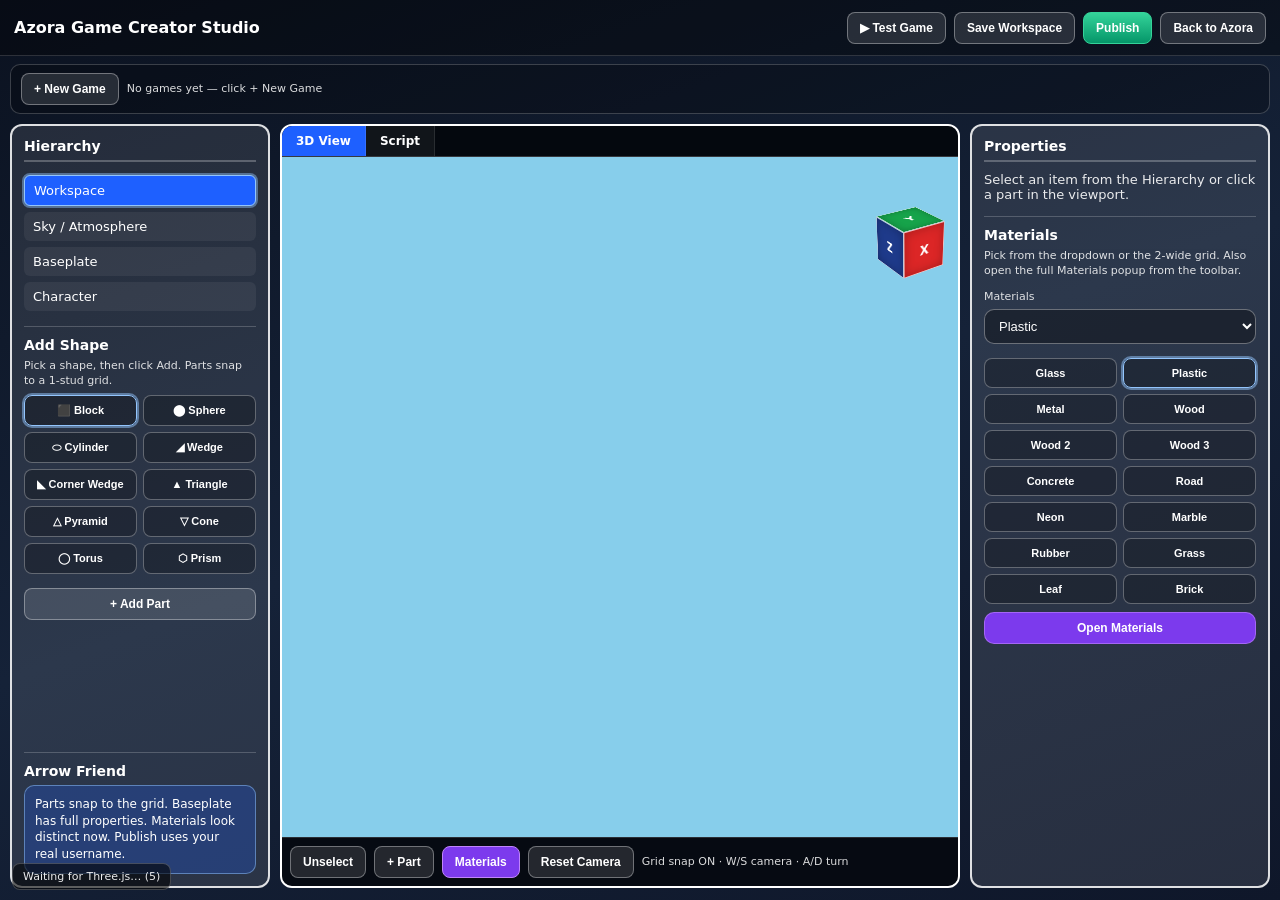
==== creator.html @ 9e4ce493 "Add files via upload" ====
<!DOCTYPE html>
<html lang="en">
<head>
    <meta charset="UTF-8">
    <meta name="viewport" content="width=device-width, initial-scale=1.0">
    <title>Azora Game Creator Studio</title>
    <script src="https://cdnjs.cloudflare.com/ajax/libs/three.js/r128/three.min.js"></script>
    <style>
        * { box-sizing: border-box; }
        html, body {
            margin: 0; padding: 0; height: 100%; width: 100%;
            font-family: system-ui, -apple-system, Segoe UI, Roboto, sans-serif;
            background: linear-gradient(160deg, #0b1220 0%, #152238 50%, #0f172a 100%);
            color: #fff; overflow: hidden;
        }
        button {
            cursor: pointer; border: 1px solid rgba(255,255,255,0.35);
            background: rgba(255,255,255,0.12); color: #fff;
            border-radius: 8px; padding: 8px 12px; font-weight: 700; font-size: 12px;
        }
        button:hover { background: rgba(30,96,255,0.45); }
        button.test-on {
            background: linear-gradient(180deg,#f59e0b,#d97706); border-color: #fbbf24; color: #111;
        }
        #desktopError {
            display: none; position: fixed; inset: 0; background: #0d1117; color: #fff;
            z-index: 99999; flex-direction: column; justify-content: center; align-items: center;
            text-align: center; padding: 20px;
        }
        #desktopError h1 { color: #ff3b30; font-size: 2rem; }
        .topbar {
            height: 56px; display: flex; align-items: center; justify-content: space-between;
            padding: 0 14px; border-bottom: 1px solid rgba(255,255,255,0.15);
            background: rgba(0,0,0,0.35);
        }
        .topbar h2 { margin: 0; font-size: 16px; }
        .topbar .actions { display: flex; gap: 8px; flex-wrap: wrap; }
        .games-bar {
            display: flex; gap: 8px; align-items: center; flex-wrap: wrap;
            margin: 8px 10px 0; padding: 8px 10px;
            background: rgba(0,0,0,0.25); border: 1px solid rgba(255,255,255,0.2);
            border-radius: 10px; min-height: 44px;
        }
        .games-list { display: flex; gap: 6px; flex-wrap: wrap; flex: 1; min-width: 0; }
        .game-chip {
            display: inline-flex; align-items: center; gap: 6px;
            padding: 5px 10px; border-radius: 999px; font-size: 11px; font-weight: 700;
            background: rgba(255,255,255,0.12); border: 1px solid rgba(255,255,255,0.25);
            color: #fff; cursor: pointer;
        }
        .game-chip.active { background: #1e60ff; border-color: #93c5fd; }
        .game-chip .vis { opacity: 0.85; font-size: 10px; }
        .studio-layout {
            display: grid; grid-template-columns: 260px 1fr 300px;
            gap: 10px; padding: 10px;
            height: calc(100vh - 56px - 60px);
        }
        .studio-panel {
            background: rgba(255,255,255,0.1); border: 2px solid rgba(255,255,255,0.85);
            border-radius: 12px; padding: 12px; display: flex; flex-direction: column;
            overflow: auto; min-height: 0;
        }
        .panel-title {
            font-size: 14px; font-weight: 800; border-bottom: 2px solid rgba(255,255,255,0.25);
            padding-bottom: 6px; margin-bottom: 10px; display: flex;
            justify-content: space-between; align-items: center; gap: 6px;
        }
        .hierarchy-item {
            padding: 7px 9px; margin: 3px 0; border-radius: 6px; cursor: pointer;
            background: rgba(255,255,255,0.06); font-size: 13px; user-select: none;
        }
        .hierarchy-item:hover { background: rgba(255,255,255,0.14); }
        .hierarchy-item.selected {
            background: #1e60ff; border: 1px solid #93c5fd;
            box-shadow: 0 0 0 2px rgba(147,197,253,0.45);
        }
        .viewport-container {
            position: relative; background: #0a1220; border: 2px solid #fff;
            border-radius: 12px; overflow: hidden; display: flex; flex-direction: column;
            min-height: 0; height: 100%;
        }
        .viewport-tabs {
            display: flex; flex-shrink: 0;
            background: rgba(0,0,0,0.55); border-bottom: 1px solid rgba(255,255,255,0.2);
        }
        .view-tab {
            padding: 8px 14px; cursor: pointer; border-right: 1px solid rgba(255,255,255,0.1);
            font-size: 12px; font-weight: 800; background: rgba(255,255,255,0.05); user-select: none;
        }
        .view-tab.active { background: #1e60ff; }
        #canvas3d {
            position: relative; flex: 1 1 auto; width: 100%;
            min-height: 320px; height: 100%; background: #87ceeb; cursor: default;
        }
        #canvas3d.dragging { cursor: grabbing; }
        #canvas3d canvas { display: block; width: 100% !important; height: 100% !important; }
        .viewport-toolbar {
            flex-shrink: 0; display: flex; gap: 8px; align-items: center; flex-wrap: wrap;
            padding: 8px; background: rgba(0,0,0,0.45); border-top: 1px solid rgba(255,255,255,0.15);
        }
        #scriptEditorContainer {
            display: none; flex: 1; flex-direction: column; padding: 10px; min-height: 0;
        }
        #codeArea {
            flex: 1; width: 100%; min-height: 160px; padding: 10px; border-radius: 8px;
            border: 1px solid #fff; background: rgba(255,255,255,0.92); color: #222;
            font-family: ui-monospace, SFMono-Regular, Menlo, Consolas, monospace; font-size: 12px;
            resize: none;
        }
        .property-row {
            display: flex; justify-content: space-between; align-items: center;
            margin-bottom: 10px; font-size: 12px; gap: 8px;
        }
        .property-row label { font-weight: 700; flex: 1; }
        .property-row input[type="number"],
        .property-row input[type="color"],
        .property-row input[type="range"],
        .property-row select {
            width: 110px; padding: 4px; border-radius: 4px; border: 1px solid #fff;
            background: rgba(255,255,255,0.12); color: #fff; text-align: center;
        }
        .property-row input[type="range"] { width: 90px; }
        .toggle-row {
            display: flex; justify-content: space-between; align-items: center;
            margin-bottom: 10px; font-size: 12px;
        }
        .toggle-row label { font-weight: 700; }
        .toggle-btn {
            min-width: 64px; padding: 5px 10px; border-radius: 999px; font-size: 11px;
            border: 1px solid rgba(255,255,255,0.35);
        }
        .toggle-btn.on { background: #059669; border-color: #34d399; }
        .toggle-btn.off { background: #7f1d1d; border-color: #f87171; }
        .mat-grid { display: grid; grid-template-columns: 1fr 1fr; gap: 6px; margin-top: 6px; }
        .mat-chip {
            padding: 8px 6px; border-radius: 8px; border: 1px solid rgba(255,255,255,0.3);
            background: rgba(0,0,0,0.25); color: #fff; font-size: 11px; font-weight: 800;
            cursor: pointer; text-align: center;
        }
        .mat-chip:hover { background: rgba(30,96,255,0.45); }
        .mat-chip.active { border-color: #93c5fd; box-shadow: 0 0 0 2px rgba(147,197,253,0.5); }

        .materials-popup-overlay {
            display: none;
            position: fixed;
            inset: 0;
            z-index: 5000;
            background: rgba(8, 10, 24, 0.72);
            align-items: center;
            justify-content: center;
            padding: 16px;
        }
        .materials-popup-overlay.open { display: flex; }
        .materials-popup {
            width: min(420px, 96vw);
            max-height: min(80vh, 560px);
            overflow: auto;
            background: linear-gradient(160deg, #1e1b4b, #0f172a);
            border: 2px solid rgba(147, 197, 253, 0.45);
            border-radius: 16px;
            box-shadow: 0 20px 50px rgba(0,0,0,0.55);
            padding: 16px 16px 18px;
            color: #fff;
        }
        .materials-popup h3 {
            margin: 0 0 10px;
            font-size: 1.15rem;
        }
        .materials-popup-top {
            display: flex;
            gap: 8px;
            align-items: center;
            margin-bottom: 12px;
        }
        .materials-popup-top label { font-size: 12px; opacity: 0.9; white-space: nowrap; }
        .materials-dropdown {
            flex: 1;
            padding: 8px 10px;
            border-radius: 10px;
            border: 1.5px solid rgba(255,255,255,0.35);
            background: rgba(0,0,0,0.35);
            color: #fff;
            font-size: 13px;
        }
        .materials-popup .mat-grid {
            grid-template-columns: 1fr 1fr;
            gap: 8px;
        }
        .materials-popup .mat-chip {
            padding: 12px 10px;
            font-size: 13px;
            text-align: center;
            border-radius: 12px;
            background: rgba(255,255,255,0.08);
            border: 1.5px solid rgba(255,255,255,0.28);
            color: #fff;
            cursor: pointer;
        }
        .materials-popup .mat-chip .mat-swatch {
            display: block;
            height: 28px;
            border-radius: 8px;
            margin-bottom: 6px;
            border: 1px solid rgba(255,255,255,0.25);
        }
        .materials-popup-actions {
            display: flex;
            gap: 8px;
            margin-top: 14px;
        }
        .materials-popup-actions button {
            flex: 1;
            padding: 10px;
            border-radius: 10px;
            border: 1.5px solid rgba(255,255,255,0.35);
            cursor: pointer;
            font-weight: 700;
        }
        .materials-popup-apply {
            background: linear-gradient(180deg, #60a5fa, #2563eb);
            color: #fff;
        }
        .materials-popup-close {
            background: rgba(255,255,255,0.1);
            color: #fff;
        }

        .shape-grid { display: grid; grid-template-columns: 1fr 1fr; gap: 6px; margin-bottom: 8px; }
        .shape-chip {
            padding: 8px 6px; border-radius: 8px; border: 1px solid rgba(255,255,255,0.3);
            background: rgba(0,0,0,0.25); color: #fff; font-size: 11px; font-weight: 800;
            cursor: pointer; text-align: center;
        }
        .shape-chip:hover { background: rgba(30,96,255,0.45); }
        .shape-chip.active { border-color: #93c5fd; box-shadow: 0 0 0 2px rgba(147,197,253,0.5); }
        .hint-mini { font-size: 11px; opacity: 0.85; line-height: 1.35; margin: 6px 0; }
        .arrow-friend {
            margin-top: auto; padding-top: 10px; border-top: 1px solid rgba(255,255,255,0.2);
        }
        .arrow-bubble {
            background: rgba(30,96,255,0.25); border: 1px solid rgba(147,197,253,0.5);
            border-radius: 10px; padding: 10px; font-size: 12px; line-height: 1.4; min-height: 54px;
        }
        .script-block {
            background: rgba(30,96,255,0.85); border: 1.5px solid #fff; color: #fff;
            border-radius: 6px; padding: 6px 10px; font-size: 12px; cursor: grab;
            text-align: left; margin: 4px 0;
        }
        #statusLine {
            position: fixed; left: 12px; bottom: 10px; z-index: 50;
            background: rgba(0,0,0,0.65); border: 1px solid rgba(255,255,255,0.25);
            border-radius: 8px; padding: 6px 10px; font-size: 11px; opacity: 0.9;
            pointer-events: none;
        }
        #orientCubeWrap {
            position: absolute; right: 12px; top: 48px; width: 72px; height: 72px;
            z-index: 20; perspective: 400px; user-select: none;
        }
        #orientCube {
            width: 48px; height: 48px; margin: 12px auto 0;
            position: relative; transform-style: preserve-3d;
            transform: rotateX(-25deg) rotateY(35deg); cursor: grab;
        }
        #orientCube:active { cursor: grabbing; }
        .oc-face {
            position: absolute; width: 48px; height: 48px;
            display: flex; align-items: center; justify-content: center;
            font-weight: 900; font-size: 14px; color: #fff;
            border: 1px solid rgba(255,255,255,0.7);
            backface-visibility: hidden;
            box-shadow: inset 0 0 12px rgba(0,0,0,0.25);
        }
        .oc-face.px { background: #dc2626; transform: rotateY(0deg) translateZ(24px); }
        .oc-face.nx { background: #991b1b; transform: rotateY(180deg) translateZ(24px); }
        .oc-face.py { background: #16a34a; transform: rotateX(90deg) translateZ(24px); }
        .oc-face.ny { background: #166534; transform: rotateX(-90deg) translateZ(24px); }
        .oc-face.pz { background: #2563eb; transform: rotateY(90deg) translateZ(24px); }
        .oc-face.nz { background: #1e3a8a; transform: rotateY(-90deg) translateZ(24px); }
        #testBanner {
            display: none; position: absolute; left: 50%; top: 52px; transform: translateX(-50%);
            z-index: 25; background: rgba(245,158,11,0.95); color: #111;
            padding: 6px 14px; border-radius: 999px; font-size: 12px; font-weight: 800;
            border: 1px solid #fff; pointer-events: none;
        }
        @media (max-width: 900px) {
            .studio-layout { grid-template-columns: 1fr; height: auto; overflow: auto; }
            body { overflow: auto; }
            #canvas3d { min-height: 360px; height: 50vh; }
        }
    </style>
</head>
<body>

<div id="desktopError">
    <img src="logo.jpg" alt="Azora Logo" style="width:100px;border-radius:50%;margin-bottom:20px;" onerror="this.style.display='none'">
    <h1>Desktop Recommended</h1>
    <p style="max-width:500px;font-size:16px;line-height:1.6;">
        Creator works best on a computer. You can continue anyway on this device.
    </p>
    <button onclick="forceContinueStudio()" style="margin-top:18px;">Continue Anyway</button>
    <button onclick="window.location.href='index.html'" style="margin-top:10px;">Back to Azora</button>
</div>

<div class="topbar" id="topbar">
    <h2>Azora Game Creator Studio</h2>
    <div class="actions">
        <button id="testBtn" onclick="toggleTestMode()">▶ Test Game</button>
        <button id="saveProjectBtn" onclick="saveProject()">Save Workspace</button>
        <button onclick="publishCurrentGame()" style="background:linear-gradient(180deg,#34d399,#059669);color:#fff;border-color:#34d399;">Publish</button>
        <button onclick="handleBack()">Back to Azora</button>
    </div>
</div>

<div class="games-bar" id="gamesBar">
    <button type="button" onclick="createNewGame()" title="Create a new game">+ New Game</button>
    <div class="games-list" id="myGamesList"></div>
</div>

<div class="studio-layout" id="studioLayout">
    <div class="studio-panel">
        <div class="panel-title"><span>Hierarchy</span></div>
        <div class="hierarchy-item selected" id="hierarchyWorkspace" onclick="selectNode('workspace')">Workspace</div>
        <div class="hierarchy-item" id="hierarchySky" onclick="selectNode('sky')">Sky / Atmosphere</div>
        <div class="hierarchy-item" id="hierarchyBaseplate" onclick="selectNode('baseplate')">Baseplate</div>
        <div class="hierarchy-item" id="hierarchyCharacter" onclick="selectNode('character')">Character</div>
        <div id="dynamicPartsContainer"></div>

        <div style="margin-top:12px;border-top:1px solid rgba(255,255,255,0.2);padding-top:10px;">
            <div class="panel-title" style="border:none;margin:0 0 6px;padding:0;"><span>Add Shape</span></div>
            <p class="hint-mini">Pick a shape, then click Add. Parts snap to a 1-stud grid.</p>
            <div class="shape-grid" id="shapeGrid"></div>
            <button type="button" onclick="addNewPart()" style="width:100%;margin-top:6px;">+ Add Part</button>
        </div>

        <div class="arrow-friend">
            <div class="panel-title" style="border:none;margin:0 0 6px;padding:0;"><span>Arrow Friend</span></div>
            <div class="arrow-bubble" id="arrowBubble">
                Parts snap to the grid. Baseplate has full properties. Materials look distinct now. Publish uses your real username.
            </div>
        </div>
    </div>

    <div class="viewport-container">
        <div class="viewport-tabs">
            <div class="view-tab active" id="tab3D" onclick="switchView('3d')">3D View</div>
            <div class="view-tab" id="tabScript" onclick="switchView('script')">Script</div>
        </div>
        <div id="canvas3d">
            <div id="testBanner">TEST MODE — WASD move character · Space jump · Esc to stop</div>
            <div id="orientCubeWrap" title="Drag to orbit · click a face to snap">
                <div id="orientCube">
                    <div class="oc-face px" data-face="px">X</div>
                    <div class="oc-face nx" data-face="nx">X</div>
                    <div class="oc-face py" data-face="py">Y</div>
                    <div class="oc-face ny" data-face="ny">Y</div>
                    <div class="oc-face pz" data-face="pz">Z</div>
                    <div class="oc-face nz" data-face="nz">Z</div>
                </div>
            </div>
        </div>
        <div class="viewport-toolbar">
            <button type="button" onclick="unselectAll()">Unselect</button>
            <button type="button" onclick="addNewPart()">+ Part</button>
            <button type="button" onclick="openMaterialsPopup()" style="background:#7c3aed;border-color:#c084fc;">Materials</button>
            <button type="button" onclick="resetCamera()">Reset Camera</button>
            <span class="hint-mini" id="selectHint">Grid snap ON · W/S camera · A/D turn</span>
        </div>
        <div id="scriptEditorContainer" ondragover="event.preventDefault()" ondrop="handleBlockDrop(event)">
            <textarea id="codeArea" placeholder="// Write scripts here…"></textarea>
        </div>
    </div>

    <div class="studio-panel" id="propertiesPanel">
        <div class="panel-title" id="propertiesTitle">Properties</div>
        <div id="propertiesContent" style="color:rgba(255,255,255,0.9);font-size:13px;">
            Select an item from the Hierarchy or click a part in the viewport.
        </div>
        <div style="margin-top:14px;border-top:1px solid rgba(255,255,255,0.2);padding-top:10px;">
            <div class="panel-title" style="border:none;margin:0 0 6px;padding:0;"><span>Materials</span></div>
            <p class="hint-mini">Pick from the dropdown or the 2-wide grid. Also open the full Materials popup from the toolbar.</p>
            <label class="hint-mini" for="materialsDropdownSide">Materials</label>
            <select id="materialsDropdownSide" class="materials-dropdown" onchange="pickMaterial(this.value)" style="width:100%;margin:4px 0 8px;"></select>
            <div class="mat-grid" id="materialsGrid"></div>
            <button type="button" onclick="openMaterialsPopup()" style="width:100%;margin-top:8px;padding:8px;border-radius:10px;border:1.5px solid rgba(192,132,252,0.6);background:#7c3aed;color:#fff;font-weight:700;cursor:pointer;">Open Materials</button>
        </div>
    </div>
</div>


<div class="materials-popup-overlay" id="materialsPopupOverlay" onclick="if(event.target===this)closeMaterialsPopup()">
    <div class="materials-popup" role="dialog" aria-label="Materials">
        <h3>Materials</h3>
        <div class="materials-popup-top">
            <label for="materialsDropdownPopup">Materials</label>
            <select id="materialsDropdownPopup" class="materials-dropdown" onchange="pickMaterial(this.value)"></select>
        </div>
        <div class="mat-grid" id="materialsPopupGrid"></div>
        <div class="materials-popup-actions">
            <button type="button" class="materials-popup-apply" onclick="applySelectedMaterialFromPopup()">Apply</button>
            <button type="button" class="materials-popup-close" onclick="closeMaterialsPopup()">Close</button>
        </div>
    </div>
</div>

<div id="statusLine">Booting Creator…</div>

<script>
/* ===== Azora Creator Studio — grid snap, shapes, baseplate props, materials, publish fix ===== */
var scene, camera, renderer, ambientLight, directionalLight;
var baseplateMesh = null, gridHelper = null, characterGroup = null;
var raycaster = null, mouse = null, outlineHelper = null;
var partsList = [];
var selectedPartId = null, selectedNodeId = "workspace";
var selectedMaterialId = "Plastic";
var selectedShapeId = "Block";
var currentGameId = null;
var animating = false;
var studioForced = false;
var isTestMode = false;
var GRID = 1; // 1 stud grid

var camYaw = Math.PI / 4;
var camPitch = 0.45;
var camDist = 32;
var camTarget = null;
var keys = {};

var isDraggingPart = false;
var dragPart = null;
var dragPlane = null;
var dragOffset = null;
var dragPointerId = null;

var orientRotX = -25;
var orientRotY = 35;
var orientDragging = false;
var orientLastX = 0, orientLastY = 0;

var charVelY = 0;
var charOnGround = true;
var CHAR_SPEED = 10;
var CHAR_JUMP = 9;
var GRAVITY = 22;

/* Strongly distinct materials */
var MATERIALS = {
    Glass:    { name: "Glass",    color: 0x88d4ff, opacity: 0.35, shininess: 160, transparent: true, specular: 0xffffff },
    Plastic:  { name: "Plastic",  color: 0x1e60ff, opacity: 1,    shininess: 45,  transparent: false, specular: 0x666666 },
    Metal:    { name: "Metal",    color: 0xc0c8d0, opacity: 1,    shininess: 200, transparent: false, specular: 0xffffff },
    Wood:     { name: "Wood",     color: 0xffffff, opacity: 1,    shininess: 8,   transparent: false, specular: 0x222222, map: "wood1.jpg" },
    Wood2:    { name: "Wood 2",   color: 0xffffff, opacity: 1,    shininess: 10,  transparent: false, specular: 0x333333, map: "wood2.jpg" },
    Wood3:    { name: "Wood 3",   color: 0xffffff, opacity: 1,    shininess: 6,   transparent: false, specular: 0x222222, map: "wood3.jpg" },
    Concrete: { name: "Concrete", color: 0xffffff, opacity: 1,    shininess: 2,   transparent: false, specular: 0x111111, map: "concrete.jpg" },
    Road:     { name: "Road",     color: 0xffffff, opacity: 1,    shininess: 4,   transparent: false, specular: 0x222222, map: "road.jpg" },
    Neon:     { name: "Neon",     color: 0x00ffcc, opacity: 1,    shininess: 120, transparent: false, specular: 0x00ffcc, emissive: 0x00aa88 },
    Marble:   { name: "Marble",   color: 0xffffff, opacity: 1,    shininess: 90,  transparent: false, specular: 0xaaaaaa, map: "marble.png" },
    Rubber:   { name: "Rubber",   color: 0x1a1a1a, opacity: 1,    shininess: 1,   transparent: false, specular: 0x050505 },
    Grass:    { name: "Grass",    color: 0xffffff, opacity: 1,    shininess: 5,   transparent: false, specular: 0x113311, map: "grass.jpg" },
    Leaf:     { name: "Leaf",     color: 0xffffff, opacity: 1,    shininess: 15,  transparent: false, specular: 0x224422, map: "leaf.jpg" },
    Brick:    { name: "Brick",    color: 0xb33a2b, opacity: 1,    shininess: 12,  transparent: false, specular: 0x331111 }
};

var SHAPES = {
    Block:        { name: "Block",        icon: "⬛" },
    Sphere:       { name: "Sphere",       icon: "⬤" },
    Cylinder:     { name: "Cylinder",     icon: "⬭" },
    Wedge:        { name: "Wedge",        icon: "◢" },
    CornerWedge:  { name: "Corner Wedge", icon: "◣" },
    Triangle:     { name: "Triangle",     icon: "▲" },
    Pyramid:      { name: "Pyramid",      icon: "△" },
    Cone:         { name: "Cone",         icon: "▽" },
    Torus:        { name: "Torus",        icon: "◯" },
    Prism:        { name: "Prism",        icon: "⬡" }
};

var skySettings = {
    skyColor: "#87ceeb",
    atmosphereOn: true,
    atmosphereColor: "#a5d8ff",
    density: 0.25,
    sunIntensity: 1.0
};

/* Baseplate is a full part-like object */
var baseplateProps = {
    sizeX: 50, sizeY: 1, sizeZ: 50,
    posX: 0, posY: -0.5, posZ: 0,
    color: "#3a4555",
    material: "Concrete",
    transparency: 1,
    canTouch: true,
    canCollide: true
};

var placedCharacter = {
    head: 0xffdbac, torso: 0x1e60ff, leftArm: 0xffdbac, rightArm: 0xffdbac,
    leftLeg: 0x333333, rightLeg: 0x333333
};

function setStatus(msg) {
    var el = document.getElementById("statusLine");
    if (el) el.textContent = msg;
}
function arrowBubbleSpeak(html) {
    var el = document.getElementById("arrowBubble");
    if (el) el.innerHTML = html;
}
function snap(v) { return Math.round(v / GRID) * GRID; }
function snapVec(x, y, z) {
    return { x: snap(x), y: snap(y), z: snap(z) };
}

function enforceComputerOnly() {
    var err = document.getElementById("desktopError");
    if (!err) return;
    if (studioForced) { err.style.display = "none"; return; }
    err.style.display = (window.innerWidth < 700) ? "flex" : "none";
}
function forceContinueStudio() {
    studioForced = true;
    var err = document.getElementById("desktopError");
    if (err) err.style.display = "none";
    setTimeout(bootStudio, 50);
}

function getLoggedInUsername() {
    try {
        var a = JSON.parse(localStorage.getItem("azoraAccount") || "null");
        if (a && a.username && String(a.username).trim()) return String(a.username).trim();
    } catch (e) {}
    try {
        var g = JSON.parse(localStorage.getItem("azoraGuest") || "null");
        if (g && g.id != null) return "Guest #" + g.id;
    } catch (e2) {}
    return "Player";
}


var _creatorTexCache = {};
function loadCreatorTexture(file, onDone) {
    if (!file || typeof THREE === "undefined") { if (onDone) onDone(null); return; }
    if (_creatorTexCache[file]) { if (onDone) onDone(_creatorTexCache[file]); return; }
    try {
        var loader = new THREE.TextureLoader();
        loader.load(file, function (tex) {
            try {
                tex.wrapS = tex.wrapT = THREE.RepeatWrapping;
                tex.repeat.set(2, 2);
                tex.needsUpdate = true;
            } catch (e) {}
            _creatorTexCache[file] = tex;
            if (onDone) onDone(tex);
        }, undefined, function () { if (onDone) onDone(null); });
    } catch (e2) { if (onDone) onDone(null); }
}

function makeMaterial(matId, colorHex, opacityOverride) {
    var def = MATERIALS[matId] || MATERIALS.Plastic;
    var col = (colorHex != null) ? colorHex : def.color;
    var opacity = (opacityOverride != null) ? opacityOverride : (def.opacity != null ? def.opacity : 1);
    var transparent = opacity < 0.999 || !!def.transparent;
    var mapFile = def.map || null;
    var cachedMap = (mapFile && _creatorTexCache[mapFile]) ? _creatorTexCache[mapFile] : null;
    try {
        var mat = new THREE.MeshPhongMaterial({
            color: col,
            map: cachedMap || null,
            transparent: transparent,
            opacity: opacity,
            shininess: def.shininess != null ? def.shininess : 40,
            specular: def.specular != null ? def.specular : 0x444444,
            emissive: def.emissive || 0x000000,
            side: THREE.DoubleSide,
            depthWrite: opacity > 0.85,
            flatShading: (matId === "Brick" || matId === "Rubber")
        });
        mat.userData = { azoraMaterial: matId, mapFile: mapFile };
        if (mapFile && !cachedMap) {
            loadCreatorTexture(mapFile, function (tex) {
                if (!tex || !mat) return;
                try { mat.map = tex; mat.needsUpdate = true; } catch (e) {}
            });
        }
        return mat;
    } catch (e) {
        return new THREE.MeshLambertMaterial({ color: col, transparent: transparent, opacity: opacity, side: THREE.DoubleSide });
    }
}
/* ---- Shape geometry builders (unit-ish size ~2) ---- */
function makeShapeGeometry(shapeId) {
    switch (shapeId) {
        case "Sphere":
            return new THREE.SphereGeometry(1, 16, 12);
        case "Cylinder":
            return new THREE.CylinderGeometry(1, 1, 2, 16);
        case "Cone":
            return new THREE.ConeGeometry(1, 2, 16);
        case "Torus":
            return new THREE.TorusGeometry(0.9, 0.35, 12, 24);
        case "Wedge": {
            // Right-angle wedge (prism with triangle profile)
            var g = new THREE.Geometry ? null : null;
            // BufferGeometry triangle prism
            var shape = new THREE.Shape();
            shape.moveTo(-1, -1);
            shape.lineTo(1, -1);
            shape.lineTo(-1, 1);
            shape.lineTo(-1, -1);
            var extrude = new THREE.ExtrudeGeometry(shape, { depth: 2, bevelEnabled: false });
            extrude.rotateY(Math.PI / 2);
            extrude.translate(0, 0, -1);
            return extrude;
        }
        case "CornerWedge": {
            // Tetrahedron-ish corner
            var geo = new THREE.TetrahedronGeometry(1.4, 0);
            geo.rotateY(Math.PI / 4);
            return geo;
        }
        case "Triangle": {
            // Flat triangle panel
            var s = new THREE.Shape();
            s.moveTo(0, 1.2);
            s.lineTo(-1.2, -1);
            s.lineTo(1.2, -1);
            s.lineTo(0, 1.2);
            var eg = new THREE.ExtrudeGeometry(s, { depth: 0.3, bevelEnabled: false });
            eg.translate(0, 0, -0.15);
            return eg;
        }
        case "Pyramid":
            return new THREE.ConeGeometry(1.2, 2, 4);
        case "Prism":
            return new THREE.CylinderGeometry(1.1, 1.1, 2, 6);
        case "Block":
        default:
            return new THREE.BoxGeometry(2, 2, 2);
    }
}

function initShapeGrid() {
    var grid = document.getElementById("shapeGrid");
    if (!grid) return;
    var html = "";
    Object.keys(SHAPES).forEach(function (id) {
        var s = SHAPES[id];
        html += '<button type="button" class="shape-chip' + (id === selectedShapeId ? " active" : "") +
            '" onclick="pickShape(\'' + id + '\')">' + s.icon + " " + s.name + "</button>";
    });
    grid.innerHTML = html;
}
function pickShape(id) {
    selectedShapeId = id;
    initShapeGrid();
    arrowBubbleSpeak("Shape set to <strong>" + (SHAPES[id] ? SHAPES[id].name : id) + "</strong>. Click + Add Part.");
}

function materialSwatchColor(id) {
    var m = MATERIALS[id];
    if (!m) return "#888";
    var c = m.color != null ? m.color : 0x888888;
    return "#" + ("000000" + (c >>> 0).toString(16)).slice(-6);
}

function fillMaterialsDropdown(selectEl) {
    if (!selectEl) return;
    var html = "";
    Object.keys(MATERIALS).forEach(function (id) {
        var m = MATERIALS[id];
        html += '<option value="' + id + '"' + (id === selectedMaterialId ? " selected" : "") + ">" +
            (m.name || id) + (m.map ? " · textured" : "") + "</option>";
    });
    selectEl.innerHTML = html;
    try { selectEl.value = selectedMaterialId; } catch (e) {}
}

function initMaterialsGrid() {
    var grid = document.getElementById("materialsGrid");
    if (grid) {
        var html = "";
        Object.keys(MATERIALS).forEach(function (id) {
            var m = MATERIALS[id];
            html += '<button type="button" class="mat-chip' + (id === selectedMaterialId ? " active" : "") +
                '" onclick="pickMaterial(\'' + id + '\')">' + m.name + "</button>";
        });
        grid.innerHTML = html;
    }
    var popupGrid = document.getElementById("materialsPopupGrid");
    if (popupGrid) {
        var html2 = "";
        Object.keys(MATERIALS).forEach(function (id) {
            var m = MATERIALS[id];
            html2 += '<button type="button" class="mat-chip' + (id === selectedMaterialId ? " active" : "") +
                '" onclick="pickMaterial(\'' + id + '\')">' +
                '<span class="mat-swatch" style="background:' + materialSwatchColor(id) + '"></span>' +
                (m.name || id) +
                (m.map ? '<div class="hint-mini" style="margin:2px 0 0;opacity:.75">texture</div>' : '') +
                "</button>";
        });
        popupGrid.innerHTML = html2;
    }
    fillMaterialsDropdown(document.getElementById("materialsDropdownSide"));
    fillMaterialsDropdown(document.getElementById("materialsDropdownPopup"));
}

function openMaterialsPopup() {
    var ov = document.getElementById("materialsPopupOverlay");
    if (!ov) return;
    initMaterialsGrid();
    ov.classList.add("open");
    try { arrowBubbleSpeak("Materials library open — pick one, then <strong>Apply</strong>."); } catch (e) {}
}
function closeMaterialsPopup() {
    var ov = document.getElementById("materialsPopupOverlay");
    if (ov) ov.classList.remove("open");
}
function applySelectedMaterialFromPopup() {
    pickMaterial(selectedMaterialId);
    closeMaterialsPopup();
}
window.openMaterialsPopup = openMaterialsPopup;
window.closeMaterialsPopup = closeMaterialsPopup;
window.applySelectedMaterialFromPopup = applySelectedMaterialFromPopup;

function pickMaterial(id) {
    if (!MATERIALS[id]) return;
    selectedMaterialId = id;
    initMaterialsGrid();
    try { if (MATERIALS[id].map) loadCreatorTexture(MATERIALS[id].map); } catch (e) {}
    if (selectedPartId === "baseplate") {
        applyMaterialToBaseplate(id);
    } else if (selectedPartId) {
        applyMaterialToPart(selectedPartId, id);
    } else {
        arrowBubbleSpeak("Material set to <strong>" + (MATERIALS[id].name || id) + "</strong>. Select a part or baseplate to apply.");
    }
}

function applyMaterialToPart(partId, matId) {
    var part = partsList.find(function (p) { return p.id === partId; });
    if (!part || !part.mesh) return;
    var col = part.color ? new THREE.Color(part.color) : null;
    // When switching material, adopt material's default color if user hasn't custom-tinted much
    var useCol = col ? col.getHex() : (MATERIALS[matId] ? MATERIALS[matId].color : 0x1e60ff);
    // Always refresh color to material default for strong visual change, unless color was customized
    if (!part.colorCustom) {
        useCol = MATERIALS[matId] ? MATERIALS[matId].color : useCol;
        part.color = "#" + ("000000" + useCol.toString(16)).slice(-6);
    }
    part.material = matId;
    var op = part.transparency != null ? part.transparency : (MATERIALS[matId] && MATERIALS[matId].opacity != null ? MATERIALS[matId].opacity : 1);
    if (MATERIALS[matId] && MATERIALS[matId].transparent && part.transparency == null) {
        op = MATERIALS[matId].opacity;
        part.transparency = op;
    }
    part.mesh.material = makeMaterial(matId, useCol, op);
    refreshPartProperties(partId);
    refreshHierarchyPartLabel(part);
    setStatus(partId + " → " + matId);
}

function applyMaterialToBaseplate(matId) {
    if (!baseplateMesh) return;
    baseplateProps.material = matId;
    if (!baseplateProps.colorCustom) {
        var c = MATERIALS[matId] ? MATERIALS[matId].color : 0x3a4555;
        baseplateProps.color = "#" + ("000000" + c.toString(16)).slice(-6);
    }
    var col = new THREE.Color(baseplateProps.color).getHex();
    var op = baseplateProps.transparency != null ? baseplateProps.transparency : 1;
    baseplateMesh.material = makeMaterial(matId, col, op);
    refreshBaseplateProperties();
    setStatus("Baseplate → " + matId);
}

function applySkySettings() {
    if (!scene) return;
    try {
        scene.background = new THREE.Color(skySettings.skyColor || "#87ceeb");
        if (skySettings.atmosphereOn) {
            var fogCol = new THREE.Color(skySettings.atmosphereColor || "#a5d8ff");
            scene.fog = new THREE.FogExp2(fogCol.getHex(), Math.max(0.0015, (skySettings.density || 0.25) * 0.035));
        } else {
            scene.fog = null;
        }
        if (directionalLight) directionalLight.intensity = skySettings.sunIntensity || 1;
        if (ambientLight) ambientLight.intensity = 0.45 + (1 - (skySettings.density || 0.25)) * 0.35;
    } catch (e) {
        try { scene.background = new THREE.Color(0x87ceeb); scene.fog = null; } catch (e2) {}
    }
}

function updateCameraFromOrbit() {
    if (!camera || isTestMode) return;
    if (!camTarget) camTarget = new THREE.Vector3(0, 1, 0);
    var x = camTarget.x + camDist * Math.sin(camYaw) * Math.cos(camPitch);
    var y = camTarget.y + camDist * Math.sin(camPitch);
    var z = camTarget.z + camDist * Math.cos(camYaw) * Math.cos(camPitch);
    camera.position.set(x, y, z);
    camera.lookAt(camTarget);
    syncOrientCube();
}
function syncOrientCube() {
    var cube = document.getElementById("orientCube");
    if (!cube) return;
    orientRotY = (camYaw * 180 / Math.PI);
    orientRotX = -20 - (camPitch * 40);
    cube.style.transform = "rotateX(" + orientRotX + "deg) rotateY(" + orientRotY + "deg)";
}
function resizeRenderer() {
    var container = document.getElementById("canvas3d");
    if (!container || !renderer || !camera) return;
    var w = Math.max(container.clientWidth, 2);
    var h = Math.max(container.clientHeight, 2);
    if (h < 40) h = 420;
    if (w < 40) w = 640;
    camera.aspect = w / h;
    camera.updateProjectionMatrix();
    renderer.setSize(w, h, false);
    setStatus((isTestMode ? "TEST" : "Studio") + " · grid " + GRID + " · parts: " + partsList.length);
}

function rebuildBaseplateMesh() {
    if (!scene) return;
    if (baseplateMesh) {
        scene.remove(baseplateMesh);
        try { baseplateMesh.geometry.dispose(); } catch (e) {}
    }
    var geo = new THREE.BoxGeometry(baseplateProps.sizeX, baseplateProps.sizeY, baseplateProps.sizeZ);
    var col = new THREE.Color(baseplateProps.color || "#3a4555").getHex();
    var op = baseplateProps.transparency != null ? baseplateProps.transparency : 1;
    baseplateMesh = new THREE.Mesh(geo, makeMaterial(baseplateProps.material || "Concrete", col, op));
    baseplateMesh.position.set(baseplateProps.posX, baseplateProps.posY, baseplateProps.posZ);
    baseplateMesh.userData.azoraKind = "baseplate";
    scene.add(baseplateMesh);
}

function init3DScene() {
    var container = document.getElementById("canvas3d");
    if (!container) { setStatus("Missing #canvas3d"); return false; }
    if (typeof THREE === "undefined") {
        setStatus("Three.js failed to load");
        return false;
    }
    Array.prototype.slice.call(container.querySelectorAll("canvas")).forEach(function (c) { c.remove(); });

    scene = new THREE.Scene();
    applySkySettings();
    camTarget = new THREE.Vector3(0, 1, 0);

    var w = Math.max(container.clientWidth, 2);
    var h = Math.max(container.clientHeight, 2);
    if (h < 40) h = 420;
    if (w < 40) w = 640;

    camera = new THREE.PerspectiveCamera(55, w / h, 0.1, 3000);
    updateCameraFromOrbit();

    renderer = new THREE.WebGLRenderer({ antialias: true, alpha: false });
    renderer.setClearColor(0x87ceeb, 1);
    renderer.setPixelRatio(Math.min(window.devicePixelRatio || 1, 2));
    renderer.setSize(w, h, false);
    container.insertBefore(renderer.domElement, container.firstChild);

    ambientLight = new THREE.AmbientLight(0xffffff, 0.55);
    scene.add(ambientLight);
    directionalLight = new THREE.DirectionalLight(0xffffff, skySettings.sunIntensity || 1);
    directionalLight.position.set(20, 30, 12);
    scene.add(directionalLight);
    var fill = new THREE.DirectionalLight(0x9ecbff, 0.35);
    fill.position.set(-12, 10, -8);
    scene.add(fill);

    rebuildBaseplateMesh();

    gridHelper = new THREE.GridHelper(100, 100, 0xffffff, 0x556677);
    gridHelper.position.y = 0.02;
    scene.add(gridHelper);

    characterGroup = new THREE.Group();
    characterGroup.position.set(0, 1.2, 0);
    function limb(name, w2, h2, d2, col, x, y) {
        var m = new THREE.Mesh(new THREE.BoxGeometry(w2, h2, d2), makeMaterial("Plastic", col));
        m.name = name; m.position.set(x, y, 0); characterGroup.add(m);
    }
    limb("head", 1.2, 1.2, 1.2, placedCharacter.head, 0, 2);
    limb("torso", 1.6, 2.0, 0.8, placedCharacter.torso, 0, 0.4);
    limb("leftArm", 0.7, 2.0, 0.7, placedCharacter.leftArm, -1.2, 0.4);
    limb("rightArm", 0.7, 2.0, 0.7, placedCharacter.rightArm, 1.2, 0.4);
    limb("leftLeg", 0.7, 2.0, 0.7, placedCharacter.leftLeg, -0.45, -1.6);
    limb("rightLeg", 0.7, 2.0, 0.7, placedCharacter.rightLeg, 0.45, -1.6);
    scene.add(characterGroup);

    raycaster = new THREE.Raycaster();
    mouse = new THREE.Vector2();
    dragPlane = new THREE.Plane(new THREE.Vector3(0, 1, 0), 0);
    dragOffset = new THREE.Vector3();

    var canvas = renderer.domElement;
    canvas.addEventListener("pointerdown", onViewportPointerDown);
    canvas.addEventListener("pointermove", onViewportPointerMove);
    canvas.addEventListener("pointerup", onViewportPointerUp);
    canvas.addEventListener("pointercancel", onViewportPointerUp);
    canvas.addEventListener("wheel", onViewportWheel, { passive: false });

    if (!animating) {
        animating = true;
        var lastT = performance.now();
        (function animate(now) {
            requestAnimationFrame(animate);
            var dt = Math.min(0.05, (now - lastT) / 1000);
            lastT = now;
            updateStudio(dt);
            if (renderer && scene && camera) renderer.render(scene, camera);
        })(performance.now());
    }

    setTimeout(resizeRenderer, 30);
    setTimeout(resizeRenderer, 150);
    setStatus("Studio ready · grid snap ON");
    arrowBubbleSpeak("Grid snap is on. Baseplate has full properties. Pick a shape and Add Part!");
    return true;
}

function updateStudio(dt) {
    if (isTestMode) { updateTestCharacter(dt); return; }
    var moved = false;
    var turnSpeed = 1.6 * dt;
    var moveSpeed = 18 * dt;
    if (keys["a"] || keys["arrowleft"]) { camYaw += turnSpeed; moved = true; }
    if (keys["d"] || keys["arrowright"]) { camYaw -= turnSpeed; moved = true; }
    var fx = Math.sin(camYaw), fz = Math.cos(camYaw);
    if (keys["w"] || keys["arrowup"]) { camTarget.x += fx * moveSpeed; camTarget.z += fz * moveSpeed; moved = true; }
    if (keys["s"] || keys["arrowdown"]) { camTarget.x -= fx * moveSpeed; camTarget.z -= fz * moveSpeed; moved = true; }
    if (moved) updateCameraFromOrbit();
    if (characterGroup && selectedNodeId !== "character" && !isDraggingPart) characterGroup.rotation.y += 0.004;
    if (outlineHelper && outlineHelper.update) { try { outlineHelper.update(); } catch (e) {} }
}

function updateTestCharacter(dt) {
    if (!characterGroup || !camera) return;
    var yaw = characterGroup.rotation.y;
    var forward = new THREE.Vector3(Math.sin(yaw), 0, Math.cos(yaw));
    var right = new THREE.Vector3(Math.cos(yaw), 0, -Math.sin(yaw));
    var move = new THREE.Vector3();
    if (keys["w"] || keys["arrowup"]) move.add(forward);
    if (keys["s"] || keys["arrowdown"]) move.sub(forward);
    if (keys["a"] || keys["arrowleft"]) move.sub(right);
    if (keys["d"] || keys["arrowright"]) move.add(right);
    if (move.lengthSq() > 0) {
        move.normalize().multiplyScalar(CHAR_SPEED * dt);
        characterGroup.position.x += move.x;
        characterGroup.position.z += move.z;
    }
    if ((keys[" "] || keys["space"]) && charOnGround) { charVelY = CHAR_JUMP; charOnGround = false; }
    charVelY -= GRAVITY * dt;
    characterGroup.position.y += charVelY * dt;
    if (characterGroup.position.y <= 1.2) {
        characterGroup.position.y = 1.2; charVelY = 0; charOnGround = true;
    }
    // Collide with canCollide parts + baseplate
    var colliders = partsList.filter(function (p) { return p.canCollide && p.mesh; });
    if (baseplateProps.canCollide && baseplateMesh) {
        // baseplate is floor — already handled by groundY
    }
    colliders.forEach(function (p) {
        var box = new THREE.Box3().setFromObject(p.mesh);
        var cpos = characterGroup.position;
        var r = 0.9;
        var closest = new THREE.Vector3(
            Math.max(box.min.x, Math.min(cpos.x, box.max.x)),
            Math.max(box.min.y, Math.min(cpos.y, box.max.y)),
            Math.max(box.min.z, Math.min(cpos.z, box.max.z))
        );
        var dx = cpos.x - closest.x, dz = cpos.z - closest.z;
        var distSq = dx * dx + dz * dz;
        if (distSq < r * r && cpos.y < box.max.y + 0.5 && cpos.y > box.min.y - 1) {
            var dist = Math.sqrt(distSq) || 0.001;
            var push = (r - dist) + 0.01;
            cpos.x += (dx / dist) * push;
            cpos.z += (dz / dist) * push;
        }
    });
    var back = 10, height = 6;
    camera.position.set(
        characterGroup.position.x - Math.sin(yaw) * back,
        characterGroup.position.y + height,
        characterGroup.position.z - Math.cos(yaw) * back
    );
    camera.lookAt(characterGroup.position.x, characterGroup.position.y + 1.2, characterGroup.position.z);
}

function getPointerNDC(ev) {
    var rect = renderer.domElement.getBoundingClientRect();
    mouse.x = ((ev.clientX - rect.left) / rect.width) * 2 - 1;
    mouse.y = -((ev.clientY - rect.top) / rect.height) * 2 + 1;
}

function onViewportPointerDown(ev) {
    if (!renderer || !camera || !raycaster || isTestMode) return;
    if (ev.button !== 0) return;
    getPointerNDC(ev);
    raycaster.setFromCamera(mouse, camera);
    var meshes = partsList.map(function (p) { return p.mesh; }).filter(Boolean);
    if (baseplateMesh) meshes.push(baseplateMesh);
    var hits = raycaster.intersectObjects(meshes, false);
    if (hits.length) {
        var mesh = hits[0].object;
        if (mesh === baseplateMesh) {
            selectNode("baseplate");
            return;
        }
        var part = partsList.find(function (p) { return p.mesh === mesh; });
        if (part) {
            selectPartNode(part.id);
            isDraggingPart = true;
            dragPart = part;
            dragPointerId = ev.pointerId;
            try { renderer.domElement.setPointerCapture(ev.pointerId); } catch (e) {}
            document.getElementById("canvas3d").classList.add("dragging");
            dragPlane.setFromNormalAndCoplanarPoint(new THREE.Vector3(0, 1, 0), part.mesh.position.clone());
            var hitPoint = new THREE.Vector3();
            raycaster.ray.intersectPlane(dragPlane, hitPoint);
            if (hitPoint) dragOffset.copy(part.mesh.position).sub(hitPoint);
            return;
        }
    } else {
        unselectAll();
    }
}

function onViewportPointerMove(ev) {
    if (!isDraggingPart || !dragPart || !dragPart.mesh || isTestMode) return;
    if (dragPointerId != null && ev.pointerId !== dragPointerId) return;
    getPointerNDC(ev);
    raycaster.setFromCamera(mouse, camera);
    var hitPoint = new THREE.Vector3();
    if (raycaster.ray.intersectPlane(dragPlane, hitPoint)) {
        var next = hitPoint.add(dragOffset);
        // GRID SNAP
        var sx = snap(next.x);
        var sz = snap(next.z);
        dragPart.mesh.position.x = sx;
        dragPart.mesh.position.z = sz;
        dragPart.pos.x = sx;
        dragPart.pos.y = dragPart.mesh.position.y;
        dragPart.pos.z = sz;
        if (outlineHelper) setOutline(dragPart.mesh);
        var px = document.getElementById("pPx");
        var pz = document.getElementById("pPz");
        if (px && selectedPartId === dragPart.id) {
            px.value = sx;
            if (pz) pz.value = sz;
        }
    }
}

function onViewportPointerUp(ev) {
    if (!isDraggingPart) return;
    if (dragPointerId != null && ev.pointerId !== dragPointerId) return;
    isDraggingPart = false;
    if (dragPart) setStatus("Moved " + dragPart.id + " (snapped)");
    dragPart = null;
    dragPointerId = null;
    document.getElementById("canvas3d").classList.remove("dragging");
    try { renderer.domElement.releasePointerCapture(ev.pointerId); } catch (e) {}
}

function onViewportWheel(ev) {
    if (isTestMode) return;
    ev.preventDefault();
    camDist = Math.max(6, Math.min(120, camDist + ev.deltaY * 0.02));
    updateCameraFromOrbit();
}

function initOrientCube() {
    var wrap = document.getElementById("orientCubeWrap");
    if (!wrap) return;
    wrap.addEventListener("pointerdown", function (ev) {
        if (isTestMode) return;
        var face = ev.target && ev.target.dataset && ev.target.dataset.face;
        if (face) { snapCameraToFace(face); return; }
        orientDragging = true;
        orientLastX = ev.clientX; orientLastY = ev.clientY;
        try { wrap.setPointerCapture(ev.pointerId); } catch (e) {}
    });
    wrap.addEventListener("pointermove", function (ev) {
        if (!orientDragging || isTestMode) return;
        var dx = ev.clientX - orientLastX, dy = ev.clientY - orientLastY;
        orientLastX = ev.clientX; orientLastY = ev.clientY;
        camYaw -= dx * 0.01;
        camPitch = Math.max(-1.2, Math.min(1.4, camPitch + dy * 0.01));
        updateCameraFromOrbit();
    });
    wrap.addEventListener("pointerup", function () { orientDragging = false; });
    wrap.addEventListener("pointercancel", function () { orientDragging = false; });
}
function snapCameraToFace(face) {
    if (face === "px") { camYaw = Math.PI / 2; camPitch = 0.15; }
    else if (face === "nx") { camYaw = -Math.PI / 2; camPitch = 0.15; }
    else if (face === "pz") { camYaw = 0; camPitch = 0.15; }
    else if (face === "nz") { camYaw = Math.PI; camPitch = 0.15; }
    else if (face === "py") { camYaw = 0; camPitch = 1.4; }
    else if (face === "ny") { camYaw = 0; camPitch = -1.2; }
    updateCameraFromOrbit();
}

function setOutline(mesh) {
    clearOutline();
    if (!mesh || !scene) return;
    try {
        outlineHelper = new THREE.BoxHelper(mesh, 0x93c5fd);
        scene.add(outlineHelper);
    } catch (e) {}
}
function clearOutline() {
    if (outlineHelper && scene) {
        scene.remove(outlineHelper);
        try {
            if (outlineHelper.geometry) outlineHelper.geometry.dispose();
            if (outlineHelper.material) outlineHelper.material.dispose();
        } catch (e) {}
    }
    outlineHelper = null;
}
function unselectAll() {
    selectedPartId = null;
    selectedNodeId = null;
    document.querySelectorAll(".hierarchy-item").forEach(function (item) { item.classList.remove("selected"); });
    clearOutline();
    document.getElementById("propertiesTitle").textContent = "Properties";
    document.getElementById("propertiesContent").innerHTML = "Nothing selected.";
}

function resizePartOneEnd(part, axis, newSize) {
    if (!part || !part.mesh) return;
    newSize = Math.max(GRID, snap(parseFloat(newSize) || GRID));
    var old = part.size[axis];
    var delta = newSize - old;
    part.size[axis] = newSize;
    // base geometry ~2 units; scale = size/2
    part.mesh.scale[axis] = newSize / 2;
    part.mesh.position[axis] = snap(part.mesh.position[axis] + delta / 2);
    part.pos[axis] = part.mesh.position[axis];
}

function addNewPart() {
    if (isTestMode) { alert("Stop Test Mode first."); return; }
    if (!scene) {
        if (!init3DScene()) { alert("3D scene not ready."); return; }
    }
    var shape = selectedShapeId || "Block";
    var id = shape + "_" + (partsList.length + 1);
    var geo = makeShapeGeometry(shape);
    var matDef = MATERIALS[selectedMaterialId] || MATERIALS.Plastic;
    var defaultCol = matDef.color;
    var defaultOp = matDef.opacity != null ? matDef.opacity : 1;
    var mat = makeMaterial(selectedMaterialId || "Plastic", defaultCol, defaultOp);
    var mesh = new THREE.Mesh(geo, mat);
    var spawn = snapVec((Math.random() * 8 - 4), 2, (Math.random() * 8 - 4));
    // lift so resting on baseplate
    spawn.y = Math.max(1, spawn.y);
    mesh.position.set(spawn.x, spawn.y, spawn.z);
    mesh.userData.azoraPartId = id;
    scene.add(mesh);

    var partObj = {
        id: id,
        shape: shape,
        mesh: mesh,
        size: { x: 2, y: 2, z: 2 },
        pos: { x: spawn.x, y: spawn.y, z: spawn.z },
        color: "#" + ("000000" + defaultCol.toString(16)).slice(-6),
        colorCustom: false,
        material: selectedMaterialId || "Plastic",
        transparency: defaultOp,
        canTouch: true,
        canCollide: true
    };
    partsList.push(partObj);

    var div = document.createElement("div");
    div.className = "hierarchy-item";
    div.id = "hierarchy_" + id;
    div.innerHTML = (SHAPES[shape] ? SHAPES[shape].icon + " " : "") + id +
        " <small style='opacity:0.75'>(" + partObj.material + ")</small>";
    div.onclick = function () { selectPartNode(id); };
    document.getElementById("dynamicPartsContainer").appendChild(div);

    selectPartNode(id);
    setStatus("Added " + id);
    arrowBubbleSpeak("Spawned <strong>" + id + "</strong> on the grid. Drag to move (snaps).");
}

function refreshHierarchyPartLabel(part) {
    var el = document.getElementById("hierarchy_" + part.id);
    if (!el) return;
    var icon = (SHAPES[part.shape] && SHAPES[part.shape].icon) ? SHAPES[part.shape].icon + " " : "";
    el.innerHTML = icon + part.id + " <small style='opacity:0.75'>(" + (part.material || "Plastic") + ")</small>";
}

function selectPartNode(id) {
    if (isTestMode) return;
    document.querySelectorAll(".hierarchy-item").forEach(function (item) { item.classList.remove("selected"); });
    var h = document.getElementById("hierarchy_" + id);
    if (h) h.classList.add("selected");
    var part = partsList.find(function (p) { return p.id === id; });
    if (!part) return;
    selectedNodeId = id;
    selectedPartId = id;
    setOutline(part.mesh);
    refreshPartProperties(id);
}

function refreshPartProperties(id) {
    var part = partsList.find(function (p) { return p.id === id; });
    if (!part) return;
    if (part.transparency == null) part.transparency = 1;
    if (part.canTouch == null) part.canTouch = true;
    if (part.canCollide == null) part.canCollide = true;

    var matOpts = Object.keys(MATERIALS).map(function (m) {
        return '<option value="' + m + '"' + (part.material === m ? " selected" : "") + ">" + m + "</option>";
    }).join("");
    var shapeOpts = Object.keys(SHAPES).map(function (s) {
        return '<option value="' + s + '"' + (part.shape === s ? " selected" : "") + ">" + SHAPES[s].name + "</option>";
    }).join("");
    var tPct = Math.round((part.transparency != null ? part.transparency : 1) * 100);

    document.getElementById("propertiesTitle").textContent = "Properties - " + id;
    document.getElementById("propertiesContent").innerHTML =
        '<p class="hint-mini">Positions snap to a <strong>' + GRID + '-stud grid</strong>.</p>' +
        '<div class="property-row"><label>Shape</label><select onchange="changePartShape(\'' + id + '\',this.value)">' + shapeOpts + '</select></div>' +
        '<div class="property-row"><label>Color</label><input type="color" value="' + part.color + '" oninput="updatePartProperty(\'' + id + '\',\'color\',this.value)"></div>' +
        '<div class="property-row"><label>Material</label><select onchange="updatePartProperty(\'' + id + '\',\'material\',this.value)">' + matOpts + '</select></div>' +
        '<div class="property-row"><label>Transparency</label><input type="range" min="0" max="100" value="' + tPct + '" oninput="updatePartProperty(\'' + id + '\',\'transparency\',this.value)"><span id="tLabel">' + tPct + '%</span></div>' +
        '<div class="toggle-row"><label>Can Touch</label><button type="button" class="toggle-btn ' + (part.canTouch ? "on" : "off") + '" onclick="togglePartFlag(\'' + id + '\',\'canTouch\')">' + (part.canTouch ? "ON" : "OFF") + '</button></div>' +
        '<div class="toggle-row"><label>Can Collide</label><button type="button" class="toggle-btn ' + (part.canCollide ? "on" : "off") + '" onclick="togglePartFlag(\'' + id + '\',\'canCollide\')">' + (part.canCollide ? "ON" : "OFF") + '</button></div>' +
        '<div class="property-row"><label>Size X</label><input type="number" step="' + GRID + '" value="' + part.size.x + '" oninput="updatePartProperty(\'' + id + '\',\'sx\',this.value)"></div>' +
        '<div class="property-row"><label>Size Y</label><input type="number" step="' + GRID + '" value="' + part.size.y + '" oninput="updatePartProperty(\'' + id + '\',\'sy\',this.value)"></div>' +
        '<div class="property-row"><label>Size Z</label><input type="number" step="' + GRID + '" value="' + part.size.z + '" oninput="updatePartProperty(\'' + id + '\',\'sz\',this.value)"></div>' +
        '<div class="property-row"><label>Pos X</label><input type="number" step="' + GRID + '" id="pPx" value="' + part.pos.x + '" oninput="updatePartProperty(\'' + id + '\',\'px\',this.value)"></div>' +
        '<div class="property-row"><label>Pos Y</label><input type="number" step="' + GRID + '" id="pPy" value="' + part.pos.y + '" oninput="updatePartProperty(\'' + id + '\',\'py\',this.value)"></div>' +
        '<div class="property-row"><label>Pos Z</label><input type="number" step="' + GRID + '" id="pPz" value="' + part.pos.z + '" oninput="updatePartProperty(\'' + id + '\',\'pz\',this.value)"></div>' +
        '<button type="button" onclick="deleteSelectedPart()" style="width:100%;margin-top:6px;background:#7f1d1d;">Delete Part</button>' +
        '<button type="button" onclick="unselectAll()" style="width:100%;margin-top:6px;">Unselect</button>';
}

function changePartShape(id, shapeId) {
    var part = partsList.find(function (p) { return p.id === id; });
    if (!part || !part.mesh || !scene) return;
    part.shape = shapeId;
    var oldMat = part.mesh.material;
    scene.remove(part.mesh);
    try { part.mesh.geometry.dispose(); } catch (e) {}
    var geo = makeShapeGeometry(shapeId);
    var mesh = new THREE.Mesh(geo, oldMat);
    mesh.position.copy(part.mesh.position);
    mesh.scale.set(part.size.x / 2, part.size.y / 2, part.size.z / 2);
    mesh.userData.azoraPartId = id;
    part.mesh = mesh;
    scene.add(mesh);
    refreshHierarchyPartLabel(part);
    setOutline(mesh);
    refreshPartProperties(id);
}

function togglePartFlag(id, flag) {
    if (id === "baseplate") {
        baseplateProps[flag] = !baseplateProps[flag];
        refreshBaseplateProperties();
        setStatus("Baseplate " + flag + " = " + (baseplateProps[flag] ? "ON" : "OFF"));
        return;
    }
    var part = partsList.find(function (p) { return p.id === id; });
    if (!part) return;
    part[flag] = !part[flag];
    refreshPartProperties(id);
    setStatus(id + " " + flag + " = " + (part[flag] ? "ON" : "OFF"));
}

function updatePartProperty(id, property, val) {
    var part = partsList.find(function (p) { return p.id === id; });
    if (!part) return;
    if (property === "color") {
        part.color = val;
        part.colorCustom = true;
        if (part.mesh.material && part.mesh.material.color) part.mesh.material.color.set(val);
    } else if (property === "material") {
        applyMaterialToPart(id, val);
        return;
    } else if (property === "transparency") {
        var t = Math.max(0, Math.min(100, parseFloat(val) || 0)) / 100;
        part.transparency = t;
        var col = part.color ? new THREE.Color(part.color).getHex() : undefined;
        part.mesh.material = makeMaterial(part.material || "Plastic", col, t);
        var lab = document.getElementById("tLabel");
        if (lab) lab.textContent = Math.round(t * 100) + "%";
    } else if (property === "sx") {
        resizePartOneEnd(part, "x", val);
    } else if (property === "sy") {
        resizePartOneEnd(part, "y", val);
    } else if (property === "sz") {
        resizePartOneEnd(part, "z", val);
    } else if (property === "px") {
        part.pos.x = snap(parseFloat(val) || 0); part.mesh.position.x = part.pos.x;
    } else if (property === "py") {
        part.pos.y = snap(parseFloat(val) || 0); part.mesh.position.y = part.pos.y;
    } else if (property === "pz") {
        part.pos.z = snap(parseFloat(val) || 0); part.mesh.position.z = part.pos.z;
    }
    if (outlineHelper) setOutline(part.mesh);
}

function deleteSelectedPart() {
    if (!selectedPartId || selectedPartId === "baseplate" || isTestMode) return;
    var idx = partsList.findIndex(function (p) { return p.id === selectedPartId; });
    if (idx < 0) return;
    var part = partsList[idx];
    if (part.mesh && scene) scene.remove(part.mesh);
    partsList.splice(idx, 1);
    var el = document.getElementById("hierarchy_" + part.id);
    if (el) el.remove();
    unselectAll();
}

function switchView(view) {
    document.getElementById("tab3D").classList.toggle("active", view === "3d");
    document.getElementById("tabScript").classList.toggle("active", view === "script");
    document.getElementById("canvas3d").style.display = view === "3d" ? "block" : "none";
    document.getElementById("scriptEditorContainer").style.display = view === "script" ? "flex" : "none";
    if (view === "3d") setTimeout(resizeRenderer, 20);
}

function refreshBaseplateProperties() {
    var matOpts = Object.keys(MATERIALS).map(function (m) {
        return '<option value="' + m + '"' + (baseplateProps.material === m ? " selected" : "") + ">" + m + "</option>";
    }).join("");
    var tPct = Math.round((baseplateProps.transparency != null ? baseplateProps.transparency : 1) * 100);
    document.getElementById("propertiesTitle").textContent = "Properties - Baseplate";
    document.getElementById("propertiesContent").innerHTML =
        '<p class="hint-mini">Baseplate has the <strong>same properties as parts</strong>.</p>' +
        '<div class="property-row"><label>Color</label><input type="color" value="' + (baseplateProps.color || "#3a4555") + '" oninput="updateBaseplateProp(\'color\',this.value)"></div>' +
        '<div class="property-row"><label>Material</label><select onchange="updateBaseplateProp(\'material\',this.value)">' + matOpts + '</select></div>' +
        '<div class="property-row"><label>Transparency</label><input type="range" min="0" max="100" value="' + tPct + '" oninput="updateBaseplateProp(\'transparency\',this.value)"><span id="btLabel">' + tPct + '%</span></div>' +
        '<div class="toggle-row"><label>Can Touch</label><button type="button" class="toggle-btn ' + (baseplateProps.canTouch ? "on" : "off") + '" onclick="togglePartFlag(\'baseplate\',\'canTouch\')">' + (baseplateProps.canTouch ? "ON" : "OFF") + '</button></div>' +
        '<div class="toggle-row"><label>Can Collide</label><button type="button" class="toggle-btn ' + (baseplateProps.canCollide ? "on" : "off") + '" onclick="togglePartFlag(\'baseplate\',\'canCollide\')">' + (baseplateProps.canCollide ? "ON" : "OFF") + '</button></div>' +
        '<div class="property-row"><label>Size X</label><input type="number" id="bsX" value="' + baseplateProps.sizeX + '" oninput="updateBaseplate()"></div>' +
        '<div class="property-row"><label>Size Y</label><input type="number" id="bsY" value="' + baseplateProps.sizeY + '" oninput="updateBaseplate()"></div>' +
        '<div class="property-row"><label>Size Z</label><input type="number" id="bsZ" value="' + baseplateProps.sizeZ + '" oninput="updateBaseplate()"></div>' +
        '<div class="property-row"><label>Pos X</label><input type="number" id="bpX" value="' + baseplateProps.posX + '" oninput="updateBaseplate()"></div>' +
        '<div class="property-row"><label>Pos Y</label><input type="number" id="bpY" value="' + baseplateProps.posY + '" oninput="updateBaseplate()"></div>' +
        '<div class="property-row"><label>Pos Z</label><input type="number" id="bpZ" value="' + baseplateProps.posZ + '" oninput="updateBaseplate()"></div>';
}

function updateBaseplateProp(prop, val) {
    if (prop === "color") {
        baseplateProps.color = val;
        baseplateProps.colorCustom = true;
        if (baseplateMesh && baseplateMesh.material && baseplateMesh.material.color) {
            baseplateMesh.material.color.set(val);
        }
    } else if (prop === "material") {
        applyMaterialToBaseplate(val);
        return;
    } else if (prop === "transparency") {
        var t = Math.max(0, Math.min(100, parseFloat(val) || 0)) / 100;
        baseplateProps.transparency = t;
        var col = new THREE.Color(baseplateProps.color || "#3a4555").getHex();
        if (baseplateMesh) baseplateMesh.material = makeMaterial(baseplateProps.material || "Concrete", col, t);
        var lab = document.getElementById("btLabel");
        if (lab) lab.textContent = Math.round(t * 100) + "%";
    }
    if (baseplateMesh) setOutline(baseplateMesh);
}

function selectNode(node) {
    if (isTestMode) return;
    document.querySelectorAll(".hierarchy-item").forEach(function (item) { item.classList.remove("selected"); });
    selectedPartId = null;
    selectedNodeId = node;
    clearOutline();
    var map = {
        workspace: "hierarchyWorkspace",
        sky: "hierarchySky",
        baseplate: "hierarchyBaseplate",
        character: "hierarchyCharacter"
    };
    var el = document.getElementById(map[node]);
    if (el) el.classList.add("selected");

    if (node === "workspace") {
        document.getElementById("propertiesTitle").textContent = "Properties - Workspace";
        document.getElementById("propertiesContent").innerHTML =
            '<p class="hint-mini">Grid snap is <strong>ON</strong> (1 stud). Parts cannot move smoothly.</p>' +
            '<p>Parts: <strong>' + partsList.length + '</strong></p>';
    } else if (node === "sky") {
        document.getElementById("propertiesTitle").textContent = "Properties - Sky / Atmosphere";
        document.getElementById("propertiesContent").innerHTML =
            '<div class="property-row"><label>Sky color</label><input type="color" value="' + skySettings.skyColor + '" oninput="skySettings.skyColor=this.value;applySkySettings()"></div>' +
            '<div class="property-row"><label>Atmosphere</label><select onchange="skySettings.atmosphereOn=(this.value===\'on\');applySkySettings()"><option value="on"' + (skySettings.atmosphereOn ? " selected" : "") + '>On</option><option value="off"' + (!skySettings.atmosphereOn ? " selected" : "") + '>Off</option></select></div>' +
            '<div class="property-row"><label>Fog color</label><input type="color" value="' + skySettings.atmosphereColor + '" oninput="skySettings.atmosphereColor=this.value;applySkySettings()"></div>' +
            '<div class="property-row"><label>Density</label><input type="number" min="0" max="1" step="0.05" value="' + skySettings.density + '" oninput="skySettings.density=parseFloat(this.value)||0;applySkySettings()"></div>' +
            '<div class="property-row"><label>Sun</label><input type="number" min="0" max="3" step="0.05" value="' + skySettings.sunIntensity + '" oninput="skySettings.sunIntensity=parseFloat(this.value)||1;applySkySettings()"></div>';
    } else if (node === "baseplate") {
        selectedPartId = "baseplate";
        refreshBaseplateProperties();
        if (baseplateMesh) setOutline(baseplateMesh);
    } else if (node === "character") {
        document.getElementById("propertiesTitle").textContent = "Properties - Character";
        document.getElementById("propertiesContent").innerHTML =
            '<p class="hint-mini">In Test Mode you control this character with WASD + Space.</p>';
        if (characterGroup) setOutline(characterGroup);
    }
}

function updateBaseplate() {
    baseplateProps.sizeX = parseFloat(document.getElementById("bsX").value) || 1;
    baseplateProps.sizeY = parseFloat(document.getElementById("bsY").value) || 1;
    baseplateProps.sizeZ = parseFloat(document.getElementById("bsZ").value) || 1;
    baseplateProps.posX = parseFloat(document.getElementById("bpX").value) || 0;
    baseplateProps.posY = parseFloat(document.getElementById("bpY").value) || 0;
    baseplateProps.posZ = parseFloat(document.getElementById("bpZ").value) || 0;
    rebuildBaseplateMesh();
    setOutline(baseplateMesh);
}

function resetCamera() {
    if (isTestMode) return;
    camYaw = Math.PI / 4; camPitch = 0.45; camDist = 32;
    if (camTarget) camTarget.set(0, 1, 0);
    updateCameraFromOrbit();
}

function toggleTestMode() {
    if (!scene || !characterGroup) { alert("Scene not ready yet."); return; }
    isTestMode = !isTestMode;
    var btn = document.getElementById("testBtn");
    var banner = document.getElementById("testBanner");
    var orient = document.getElementById("orientCubeWrap");
    if (isTestMode) {
        if (btn) { btn.textContent = "⏹ Stop Test"; btn.classList.add("test-on"); }
        if (banner) banner.style.display = "block";
        if (orient) orient.style.display = "none";
        unselectAll();
        characterGroup.position.set(0, 1.2, 0);
        characterGroup.rotation.y = 0;
        charVelY = 0; charOnGround = true;
        setStatus("TEST MODE");
    } else {
        if (btn) { btn.textContent = "▶ Test Game"; btn.classList.remove("test-on"); }
        if (banner) banner.style.display = "none";
        if (orient) orient.style.display = "block";
        characterGroup.position.set(0, 1.2, 0);
        characterGroup.rotation.y = 0;
        updateCameraFromOrbit();
        setStatus("Studio mode");
    }
    resizeRenderer();
}

/* ===== Games / Publish (fixed username + name) ===== */
function getCreatorGames() {
    try { return JSON.parse(localStorage.getItem("azoraCreatorGames") || "[]"); }
    catch (e) { return []; }
}
function saveCreatorGames(list) {
    localStorage.setItem("azoraCreatorGames", JSON.stringify(list));
}
function renderGamesList() {
    var box = document.getElementById("myGamesList");
    if (!box) return;
    var games = getCreatorGames();
    if (!games.length) {
        box.innerHTML = '<span class="hint-mini">No games yet — click + New Game</span>';
        return;
    }
    box.innerHTML = games.map(function (g) {
        var active = g.id === currentGameId ? " active" : "";
        return '<span class="game-chip' + active + '" onclick="loadGame(\'' + g.id + '\')">' +
            (g.name || "Untitled") +
            ' <span class="vis" onclick="event.stopPropagation();toggleVisibility(\'' + g.id + '\')">' +
            (g.visibility === "public" ? "Public" : "Private") + "</span></span>";
    }).join("");
}
function createNewGame() {
    if (isTestMode) toggleTestMode();
    var name = prompt("Game name?", "My Azora Game");
    if (!name || !String(name).trim()) return;
    name = String(name).trim();
    var games = getCreatorGames();
    var g = {
        id: "game_" + Date.now(),
        name: name,
        by: getLoggedInUsername(),
        visibility: "private",
        createdAt: Date.now(),
        parts: []
    };
    games.unshift(g);
    saveCreatorGames(games);
    currentGameId = g.id;
    partsList.forEach(function (p) { if (p.mesh && scene) scene.remove(p.mesh); });
    partsList = [];
    document.getElementById("dynamicPartsContainer").innerHTML = "";
    unselectAll();
    renderGamesList();
    arrowBubbleSpeak("Created <strong>" + name + "</strong> by " + g.by);
}
function loadGame(id) {
    currentGameId = id;
    renderGamesList();
}
function toggleVisibility(id) {
    var games = getCreatorGames();
    var g = games.find(function (x) { return x.id === id; });
    if (!g) return;
    g.visibility = g.visibility === "public" ? "private" : "public";
    saveCreatorGames(games);
    renderGamesList();
}
function saveProject() {
    if (!currentGameId) {
        createNewGame();
        if (!currentGameId) return;
    }
    var games = getCreatorGames();
    var g = games.find(function (x) { return x.id === currentGameId; });
    if (!g) return;
    if (!g.name || g.name === "undefined") g.name = "My Azora Game";
    g.by = getLoggedInUsername();
    g.parts = partsList.map(function (p) {
        return {
            id: p.id, shape: p.shape, size: p.size, pos: p.pos, color: p.color,
            material: p.material, transparency: p.transparency,
            canTouch: p.canTouch, canCollide: p.canCollide
        };
    });
    g.baseplate = JSON.parse(JSON.stringify(baseplateProps));
    g.sky = JSON.parse(JSON.stringify(skySettings));
    g.updatedAt = Date.now();
    saveCreatorGames(games);
    setStatus("Saved " + g.name + " by " + g.by);
}

function publishCurrentGame() {
    // Ensure we have a named game
    if (!currentGameId) {
        createNewGame();
        if (!currentGameId) return;
    }
    saveProject();
    var games = getCreatorGames();
    var g = games.find(function (x) { return x.id === currentGameId; });
    if (!g) {
        alert("Could not find your game to publish.");
        return;
    }
    // Fix undefined name
    var gameName = (g.name && g.name !== "undefined") ? String(g.name).trim() : "";
    if (!gameName) {
        gameName = prompt("Name this game before publishing:", "My Azora Game") || "My Azora Game";
        gameName = String(gameName).trim() || "My Azora Game";
        g.name = gameName;
    }
    var author = getLoggedInUsername();
    g.by = author;
    g.visibility = "public";
    g.published = true;
    g.publishedAt = Date.now();
    g.gameKind = "norm"; // Creator Studio games are 3D Norm Games — NOT Feed/Quick Games
    g.dimensions = "3D";
    saveCreatorGames(games);

    var partCount = (g.parts && g.parts.length) ? g.parts.length : 0;
    var failReason = "";
    if (!author || author === "Unknown" || author === "Player" && !localStorage.getItem("azoraAccount")) {
        // still allow Player if that's their name; only fail when we truly have no account
    }
    if (partCount < 1) failReason = "the world had no parts";
    try {
        if (JSON.stringify(g).length > 4000000) failReason = failReason || "the save was too large to store";
    } catch (eSize) {
        failReason = failReason || "the save could not be measured";
    }

    if (failReason) {
        try {
            var feedList = [];
            try { feedList = JSON.parse(localStorage.getItem("azoraAzaFnGames") || "[]"); } catch (eR) { feedList = []; }
            if (!Array.isArray(feedList)) feedList = [];
            var sentence = author + "'s game was not published because " + failReason + ".";
            feedList.unshift({
                id: "unknown_err_" + Date.now(),
                title: author + "'s game was not published",
                description: sentence,
                creator: "Unknown",
                author: "Unknown",
                by: "Unknown",
                originalCreator: author,
                errorUsername: author,
                errorReason: failReason,
                published: true,
                unknownFallback: true,
                gameKind: "unknown-error",
                layout: "error-text",
                dimensions: "Text",
                world: "error-text",
                createdAt: Date.now(),
                likes: 0,
                likedBy: [],
                savedBy: [],
                comments: [],
                playConfig: { theme: "error-text", genre: "glossary", summary: "Interactive publish report" },
                genre: "glossary"
            });
            localStorage.setItem("azoraAzaFnGames", JSON.stringify(feedList.slice(0, 120)));
        } catch (eFeed) {}
        alert("Publish did not finish correctly.\nUnknown posted an interactive error report to the live Feed.");
        setStatus("Publish failed — Unknown posted a text report to Feed");
        return;
    }

    try {
        // Publish to Norm Games list (GAMES section) — never the TikTok-style Feed
        var normList = [];
        try { normList = JSON.parse(localStorage.getItem("azoraPublishedNormGames") || "[]"); } catch (e) { normList = []; }
        if (!Array.isArray(normList)) normList = [];
        normList = normList.filter(function (f) { return f && f.id !== g.id; });
        normList.unshift({
            id: g.id,
            name: gameName,
            title: gameName,
            by: author,
            author: author,
            creator: author,
            published: true,
            visibility: "public",
            gameKind: "norm",
            dimensions: "3D",
            world: "studio",
            createdAt: g.createdAt || Date.now(),
            publishedAt: Date.now(),
            parts: g.parts || [],
            baseplate: g.baseplate || null,
            sky: g.sky || null
        });
        localStorage.setItem("azoraPublishedNormGames", JSON.stringify(normList.slice(0, 80)));

        // Strip this game out of Feed/Quick Games if it was published there before
        try {
            var feed = JSON.parse(localStorage.getItem("azoraAzaFnGames") || "[]");
            if (Array.isArray(feed)) {
                feed = feed.filter(function (f) { return !f || f.id !== g.id; });
                localStorage.setItem("azoraAzaFnGames", JSON.stringify(feed));
            }
        } catch (eF) {}
        try {
            var pub = JSON.parse(localStorage.getItem("azoraPublishedGames") || "[]");
            if (Array.isArray(pub)) {
                pub = pub.filter(function (f) { return !f || f.id !== g.id; });
                localStorage.setItem("azoraPublishedGames", JSON.stringify(pub));
            }
        } catch (eP) {}
    } catch (e) {
        console.warn("publish norm write failed", e);
        try {
            if (typeof localStorage !== "undefined") {
                var feedErr = [];
                try { feedErr = JSON.parse(localStorage.getItem("azoraAzaFnGames") || "[]"); } catch (e2) { feedErr = []; }
                if (!Array.isArray(feedErr)) feedErr = [];
                var why = "a publish error stopped the upload";
                feedErr.unshift({
                    id: "unknown_err_" + Date.now(),
                    title: author + "'s game was not published",
                    description: author + "'s game was not published because " + why + ".",
                    creator: "Unknown",
                    author: "Unknown",
                    by: "Unknown",
                    originalCreator: author,
                    errorUsername: author,
                    errorReason: why,
                    published: true,
                    unknownFallback: true,
                    gameKind: "unknown-error",
                    layout: "error-text",
                    dimensions: "Text",
                    world: "error-text",
                    createdAt: Date.now(),
                    likes: 0, likedBy: [], savedBy: [], comments: [],
                    playConfig: { theme: "error-text", genre: "glossary", summary: "Interactive publish report" },
                    genre: "glossary"
                });
                localStorage.setItem("azoraAzaFnGames", JSON.stringify(feedErr.slice(0, 120)));
            }
        } catch (e3) {}
        alert("Publish did not finish correctly.\nUnknown posted an interactive error report to the live Feed.");
        setStatus("Publish failed — Unknown posted a text report to Feed");
        return;
    }

    renderGamesList();
    alert('Published "' + gameName + '" by ' + author + ' to Norm Games!\n\nOpen the main Azora page → GAMES → Norm Games to Join it.');
    arrowBubbleSpeak("Published <strong>" + gameName + "</strong> by <strong>" + author + "</strong> to <strong>Norm Games</strong> (not Feed).");
    setStatus("Published " + gameName + " to Norm Games");
}

function handleBack() {
    if (window.opener) window.close();
    else window.location.href = "index.html";
}
function dragBlock(ev, code) { ev.dataTransfer.setData("text/plain", code); }
function handleBlockDrop(ev) {
    ev.preventDefault();
    var code = ev.dataTransfer.getData("text/plain");
    var area = document.getElementById("codeArea");
    if (!area || !code) return;
    area.value += (area.value ? "\n" : "") + code;
}

function preloadCreatorMaterialMaps() {
    Object.keys(MATERIALS).forEach(function (id) {
        if (MATERIALS[id] && MATERIALS[id].map) loadCreatorTexture(MATERIALS[id].map);
    });
}
function bootStudio() {
    try { preloadCreatorMaterialMaps(); } catch (ePre) {}

    enforceComputerOnly();
    initMaterialsGrid();
    initShapeGrid();
    renderGamesList();
    initOrientCube();
    var games = getCreatorGames();
    if (games[0]) currentGameId = games[0].id;

    window.addEventListener("keydown", function (e) {
        var k = (e.key || "").toLowerCase();
        keys[k] = true;
        if (k === " ") keys["space"] = true;
        if (k === "escape" && isTestMode) toggleTestMode();
        if ([" ", "arrowup", "arrowdown", "arrowleft", "arrowright"].indexOf(k) >= 0) {
            if (document.activeElement && (document.activeElement.tagName === "INPUT" || document.activeElement.tagName === "TEXTAREA")) return;
            e.preventDefault();
        }
    });
    window.addEventListener("keyup", function (e) {
        var k = (e.key || "").toLowerCase();
        keys[k] = false;
        if (k === " ") keys["space"] = false;
    });

    function tryInit(attempt) {
        var ok = init3DScene();
        if (!ok && attempt < 10) {
            setStatus("Waiting for Three.js… (" + attempt + ")");
            setTimeout(function () { tryInit(attempt + 1); }, 250);
            return;
        }
        if (ok) { selectNode("workspace"); resizeRenderer(); updateCameraFromOrbit(); }
    }
    requestAnimationFrame(function () { setTimeout(function () { tryInit(1); }, 40); });
}

window.addEventListener("load", bootStudio);
window.addEventListener("resize", function () { enforceComputerOnly(); resizeRenderer(); });
</script>
</body>
</html>
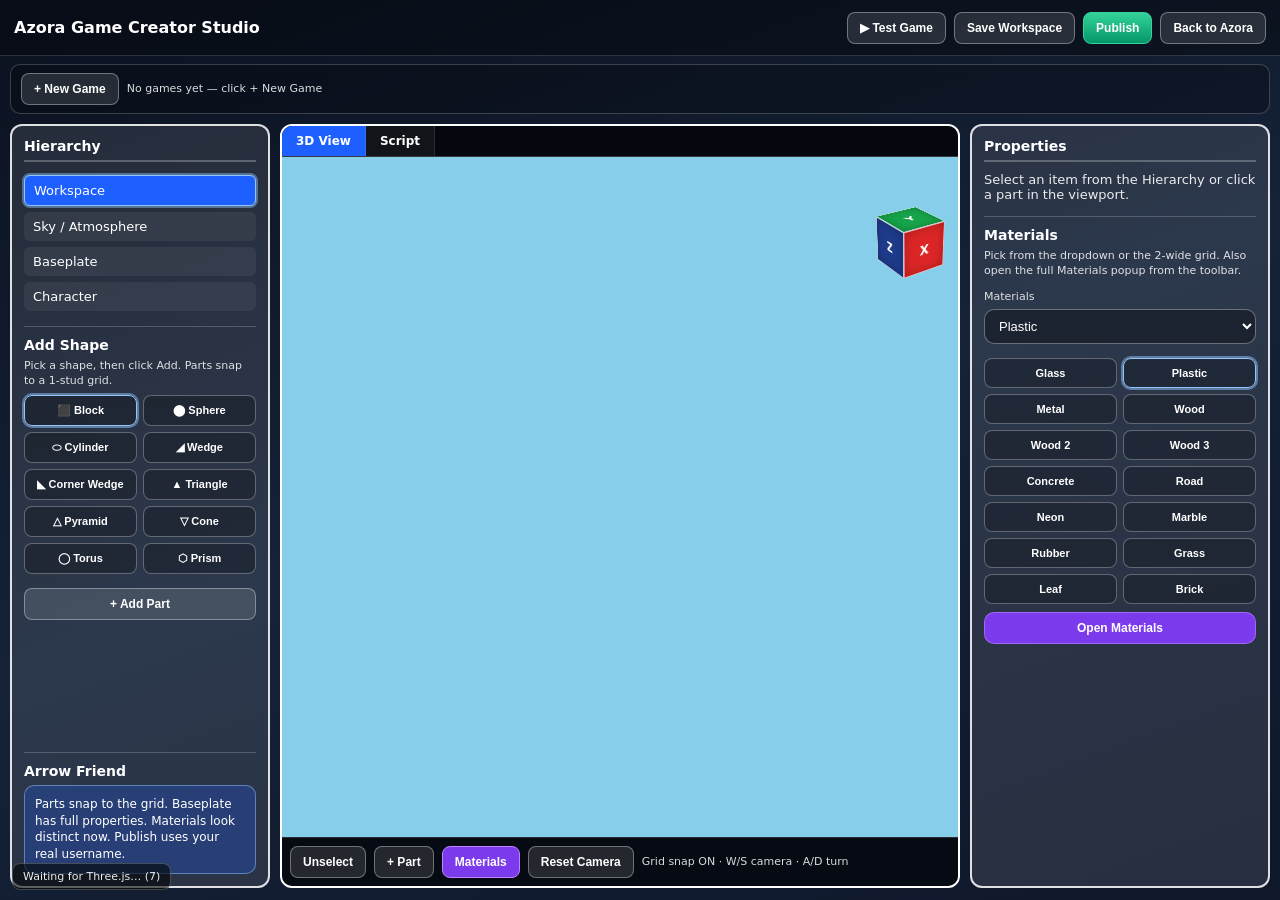
==== commit d95cee02: "Add files via upload" ====
--- a/creator.html
+++ b/creator.html
@@ -1604,7 +1604,7 @@
                 unknownFallback: true,
                 gameKind: "unknown-error",
                 layout: "error-text",
-                dimensions: "Text",
+                dimensions: "Interactive Game",
                 world: "error-text",
                 createdAt: Date.now(),
                 likes: 0,
@@ -1684,7 +1684,7 @@
                     unknownFallback: true,
                     gameKind: "unknown-error",
                     layout: "error-text",
-                    dimensions: "Text",
+                    dimensions: "Interactive Game",
                     world: "error-text",
                     createdAt: Date.now(),
                     likes: 0, likedBy: [], savedBy: [], comments: [],
